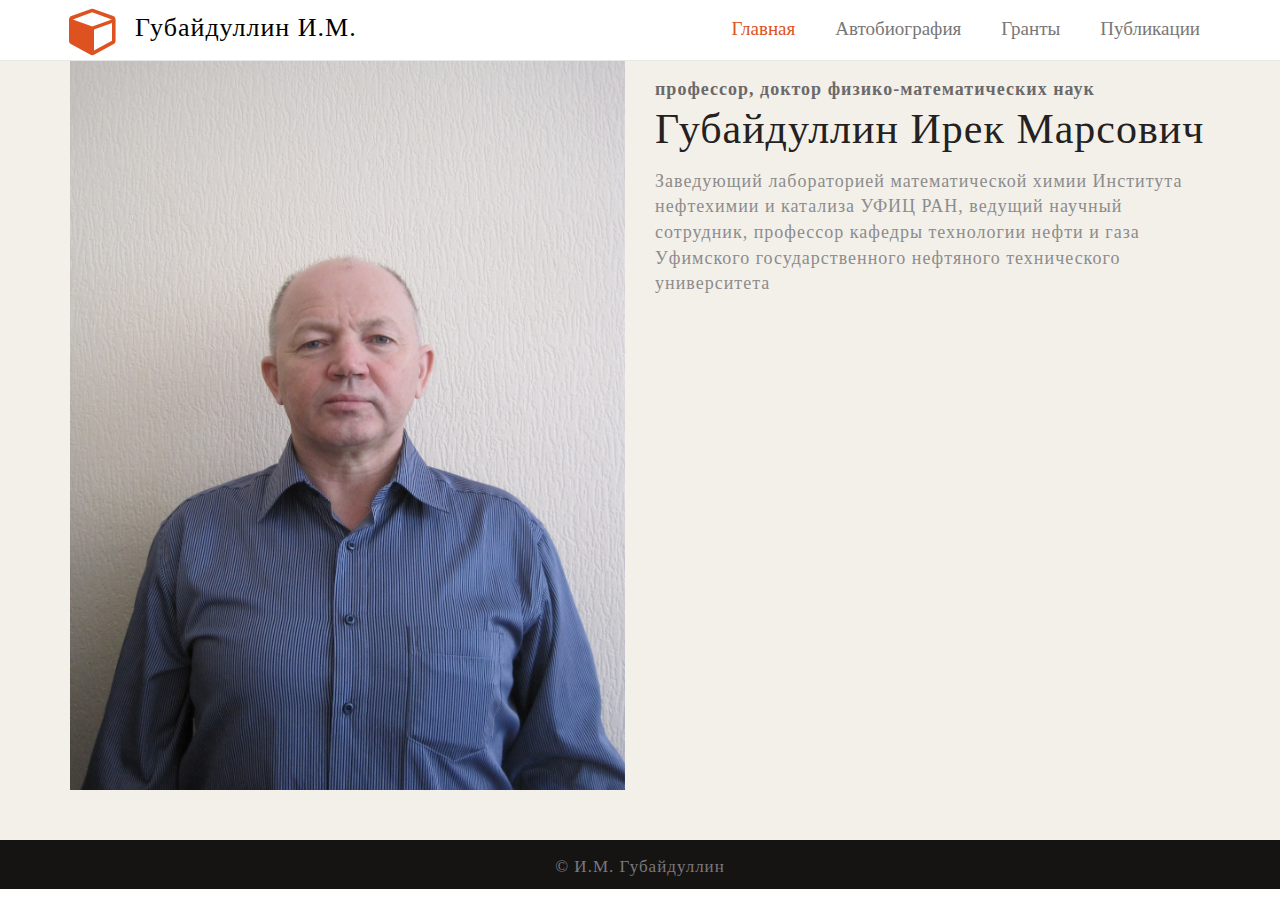
==== index.html @ 3a9fe2dd "first" ====
<!DOCTYPE html>
<html lang="en">
  <head>
    <meta name="robots" content="noindex,nofollow" />
    <meta charset="utf-8">
    <meta http-equiv="X-UA-Compatible" content="IE=edge">
    <meta name="viewport" content="width=device-width, initial-scale=1">
    <title>Губайдуллин И.М.</title>
    <link href="css/bootstrap.min.css" rel="stylesheet">
    <link href="css/style.css" rel="stylesheet">
	 <link rel="stylesheet" type="text/css" href="css/font-awesome.min.css" />
     <script src="js/jquery-2.1.1.min.js"></script>
	 <script src="js/bootstrap.min.js"></script>

    
  </head>
  
<body>
 <section id="header">
	<nav class="navbar navbar-default navbar-fixed-top nav_home">
		<div class="container">
			<!-- Brand and toggle get grouped for better mobile display -->

	
			   <div class="navbar-header page-scroll">
				<button type="button" class="navbar-toggle" data-toggle="collapse" data-target="#bs-example-navbar-collapse-1">
					<span class="sr-only">Toggle navigation</span>
					<span class="icon-bar"></span>
					<span class="icon-bar"></span>
					<span class="icon-bar"></span>				</button>
				<a class="navbar-brand" href="index.html"><i class="fa fa-cube"></i>Губайдуллин И.М.</a>
			</div>


			   <div class="collapse navbar-collapse" id="bs-example-navbar-collapse-1">
				<ul class="nav navbar-nav navbar-right">					
					<li><a class="color_1 active_1" href="index.html">Главная</a></li>	
                    <li><a class="color_1" href="index.html">Автобиография</a></li>						
                    <li><a class=" color_1" href="index.html">Гранты</a></li>						
					<li><a class="color_1" href="index.html">Публикации</a></li>
				</ul>				
			</div>
			<!-- Collect the nav links, forms, and other content for toggling -->
			
			<!-- /.navbar-collapse -->
		</div>
		<!-- /.container-fluid -->
	</nav>
	</section>
	
 <section id="about_home">
  <div class="container">
   <div class="row">
    <div class="col-sm-6">
	 <div class="about_home_left card-image">
	    <img src="img/photo_irekmars.jpg" class="img-responsive" width="100%">	  </div>
	</div>
	<div class="col-sm-6">
	  <div class="about_home_right">
	     <h4>профессор, доктор физико-математических наук</h4>
		 <h1>Губайдуллин Ирек Марсович</h1>
		 <p>Заведующий  лабораторией математической химии Института нефтехимии и катализа УФИЦ РАН, 
		 ведущий научный сотрудник, профессор кафедры технологии нефти и газа 
		 Уфимского государственного нефтяного технического университета</p>
	  </div>
	</div>
   </div>
  </div>
 </section>
 
<section id="footer_bottom">
 <div class="container">
    <div class="col-sm-12">
	 <div class="footer_bottom">
	   <p> © И.М. Губайдуллин</p>
	 </div>
	</div>
  </div>
 
</section>
	 
</body>
       
</html>
---- css/style.css ----
/*
Template Name:Scientific Zone
File: Layout CSS
Author: Templates On Web
Author URI: http://templateonweb.com/
Licence: <a href="http://www.templateonweb.com/terms.php?v=content&contentid=152">Website Template Licence</a>
*/
body{
     font-family:"Times New Roman", Times, serif;
  }

a:hover{
text-decoration:none;
}

ul{
padding:0;
margin:0;
list-style:none;
}
p{
padding:0;
margin:0;
}
h1{
padding:0;
margin:0;
}
h2{
padding:0;
margin:0;
}
h3{
padding:0;
margin:0;
}
h4{
padding:0;
margin:0;
}
h5{
padding:0;
margin:0;
}
h6{
padding:0;
margin:0;
}
.border_none_1{
border:none!important;
}
.background_1{
background:#f7f6f2;
}
.background_none_1{
background:none!important;
}
.border_bottom_1{
border-bottom:1px solid #f3f4f7;
}
.border_top_1{
border-top:1px solid #f3f4f7;
}
.border_right_1{
border-right:1px solid #e1e1e1;
}
.border_left_1{
border-left:1px solid #cccccc;
}
.space_left{
padding-left:0; 
} 
.space_right{
padding-right:0; 
} 
.space_all{
padding:0; 
} 
.marg_1{
     margin-bottom:0!important;
	 }
.marg_top{
     margin-top:0!important;
	 }
.marg_right{
     margin-right:0!important;
	 }
.active_1{
   color:#de5221!important;
  }
/*********************header****************/
#header .navbar-default {
 background: none;
 padding-top: 4px;
 padding-bottom: 6px;
 background: #fff;
}
#header .navbar-default ul li ul {
    min-width: 140%;
    left: 0!important;
    padding: 15px 30px 15px 5px;
    background: #e5754d;
    margin-top: 7px;
    text-align: center;
  }
#header .navbar-default ul li ul li a{
  font-size:17px;
  padding-bottom:5px;
  color:#f4f4f4;
  }
#header .navbar-default ul li ul li a:hover{
  background:none;
  color:#000;
  }

#header .navbar-default .navbar-nav>.open>a, .navbar-default .navbar-nav>.open>a:hover, .navbar-default .navbar-nav>.open>a:focus {
    background:none;
}
#header .navbar-default .color_1{
  font-size:19px;
  margin-right:10px;
  }
#header .navbar-default .color_1:hover{
 color:#de5221!important;
  }
#header .navbar-default .navbar-brand {
font-size:26px;
letter-spacing:1px;
color:#000;
line-height:0;
  }
#header .navbar-default .navbar-brand:hover {
color:#000;
  }

#header .navbar-default .navbar-brand i{
font-size:50px;
vertical-align:middle;
margin-right:15px;
line-height:0;
line-height:0.5em;
color:#de5221;
  }
#header .navbar-brand {
 padding: 14px;
}
/*********************header_end****************/

/*********************center****************/
#center{
 background-image: url(../img/1.jpg);
 background-repeat: no-repeat;
 background-size: cover;
 padding-top:150px;
 padding-bottom:120px;
  }
#center{
  margin-top:19px;
   }
.center_left{
  padding-top:140px;
  background-color: #00000073;
  padding: 20px 20px 65px 40px;
  }
.center_left .hr_1{
  border-color:#fff;
  border-width:2px;
  width:50%;
  float:left;
  }
.center_left_inner {
margin-top:60px;
  }

.center_left_inner p{
 clear:left;
 width:70%;
 color:#fff;
 font-size:22px;
  }
.center_left_inner_1{
margin-top:10px;  
  }
.center_left_inner_1 .hr_2{
  border-color:#fff;
  border-width:2px;
  width:9%;
  float:left;
  }
.center_left_inner_1 h1{
clear:left;
color:#FFFFFF;
font-size:55px;
  }
.center_left_inner_1 p{
margin-top:60px;
  }
.center_left_inner_1 p a{
background:#de5221;
padding:20px 45px 23px 45px;
color:#fff;
font-size:18px;
letter-spacing:1px;
border-radius:30px;
  }
.center_left_inner_1 p a:hover{
background:#b2421a;
  }
/*********************center_end****************/
/*********************research****************/
#research{
  padding-top: 50px;
  padding-bottom: 50px;
  }
.research_1_inner{ 
 box-shadow: 0 0 3px 0px #de5221;
 padding: 30px;
 }
.research h4{
  color:#000;
  letter-spacing:1px;
  font-weight:bold;
  font-size:18px;
  }
.research h1{
  margin-top:5px;
  letter-spacing:1px;
  font-size:42px;
  color: #242120;
  }
.research_1{
  margin-top:50px;
  }
.research_1_inner h2{
 font-size:70px; 
  }
.research_1_inner h2 i{
    color: #de5221;
  }
.research_1_inner h3{
    margin-top:25px;
	letter-spacing:1px;
	font-size:26px;
  }
.research_1_inner h3 a{
    color: #242120; 
  }
.research_1_inner h3 a:hover{
     color: #de5221;
  }
.research_1_inner p{
margin-top:20px;
color: #8c8c8c;
font-size: 18px;
letter-spacing:1px;
margin-bottom:35px;
  }
.research_1_inner h4 hr{
width:22%;
border-color:#de5221;
border-width:2px;
  }
/*********************research_end****************/

/*********************about_home****************/
#about_home{
 background: #f3f0ea;
 padding-top:50px;
 padding-bottom:50px;
   }
.about_home_left{
  padding-top:0px;
  }
.card-image{
    overflow: hidden;
    -webkit-transform-style: preserve-3d;
    -moz-transform-style: preserve-3d;
    -ms-transform-style: preserve-3d;
    -o-transform-style: preserve-3d;
    transform-style: preserve-3d;
}

.card-image img{
    -webkit-transition: all 0.4s ease;
    -moz-transition: all 0.4s ease;
    -ms-transition: all 0.4s ease;
    -o-transition: all 0.4s ease;
    transition: all 0.4s ease;
}

 .card-image:hover img{
    -webkit-transform: scale(1.2) rotate(-7deg);
    -moz-transform: scale(1.2) rotate(-7deg);
    -ms-transform: scale(1.2) rotate(-7deg);
    -o-transform: scale(1.2) rotate(-7deg);
    transform: scale(1.2) rotate(-7deg);
}
.about_home_right{
  padding-top:30px;
  }
.about_home_right h4{
    color: #6b6969;
	letter-spacing:1px;
	font-weight:bold;
	font-size:18px;
  }
.about_home_right h1{
  letter-spacing:1px;
  font-size:42px;
  color: #242120;
  line-height:1.4em;
  }
 .about_home_right h3{
     color: #242120;
    font-size: 26px;
	margin-top:0px;
  }
 .about_home_right p{
	margin-top:10px;
	color: #8c8c8c;
	font-size:18px;
	letter-spacing:1px;
  }
/*********************about_home_end****************/

/*********************work****************/
#work{
  padding-top: 50px;
  padding-bottom: 70px;
  }
.work_left blockquote{
border-color:#de5221!important;
border-width:2px;
  }
.work_left blockquote h4{
    color: #868484;
	letter-spacing:1px;
	font-weight:bold;
	font-size:18px;
	padding:8px;
  }
.work_left img{ 
 width:100%;
 }
.work_right h1{
  letter-spacing:1px;
  font-size:42px;
  color: #242120;
  line-height:1.4em;
  }
.work_right h3{
color: #8c8c8c;
margin-top:15px;
line-height:1.4em;
font-size:26px;
  }
.work_right_1{
  margin-top:40px;
  }
.work_right_1_inner h2{
   font-size: 32px;
   letter-spacing:1px;
   }
.work_right_1_inner h2 a{
   color: #242120;
   }
.work_right_1_inner h2 a:hover{
   color: #de5221;
   }
.work_right_1_inner p{
 margin-top:8px;
 color: #8c8c8c;
 font-size:18px;
 letter-spacing:1px;
   }
 
.work_right_1_inner h5{
margin-top:40px;
  }
.work_right_1_inner h5 a{
background:#fff;
padding:15px 50px 18px 50px;
color: #242120;
border:2px solid #de5221;
font-size:18px;
letter-spacing:1px;
border-radius:30px;
  }
.work_right_1_inner h5 a:hover{
background:#de5221;
color:#fff;
  }
/*********************work_end****************/
/********************* business ****************/
#business{  
 padding-top:50px;
 padding-bottom:50px;
 background-color: #f7f7f7;
 }
.business_1{
 text-align:center;
}
.business_1 h6 {
 padding-bottom: 20px;
}
.business_1 h6 a {
 font-size: 15px;
 color: #000;
 letter-spacing: 2px;
 font-weight: 600;
}
.business_1 h2 {
 font-size: 40px;
 font-weight: 500;
 padding-bottom:30px;
 color: #000;
}
.port effect-1{ 
height:100%;  
  }
/*----*/
#business .text-desc{
	position: absolute; 
	left: 0; top: 0;
	 background-color: #000;
	 height: 100%; 
	 opacity: 0;
	 width: 100%;
	 padding: 20px;
 }
/* effect-7 css */
#business .port{
	float: left;
	 width: 100%; 
	 position: relative; 
	 overflow: hidden;
	 text-align: center;
	 overflow: hidden;
 }
#business .port .text-desc{
	opacity: 0;
	 transition: 0.5s;
	 color: #fff;
 }
#business .port .text-desc h6{
font-size:1.7em;
margin-bottom:0.5em;
color:#fff;
}
#business .port .text-desc p{
	font-size:1em;
	line-height:1.3em;
	letter-spacing: 1px;
	color:#fff;
 }
#business .port.effect-1 img{
	transition: 0.5s; 
	position: relative;
	 left: 0;
 }
#business .port.effect-1:hover img{
	left: 50%;
}
#business .port.effect-1 .text-desc{
	transform: perspective(600px) rotateY(90deg); 
	transform-origin: left center 0;
	 width: 50%;
	 position: absolute;
	 left: 0; top: 0; 
	 padding: 4em 0.7em;
 }
#business .port.effect-1:hover .text-desc{
	opacity: 1; 
	transform: perspective(600px) rotateY(0deg);
	 z-index: 99;
}
/********************* business_end ****************/

 /*********************trending****************/
 #trending{
   padding-top:50px;
   padding-bottom:50px;
   }
.trending_left h4{
    color:#000;
	letter-spacing:1px;
	font-weight:bold;
	font-size:18px;
  }
.trending_left h1{
    letter-spacing: 1px;
    font-size: 42px;
    color: #242120;
    line-height: 1.1em;
	margin-top:18px;
  }
.trending_left p{
   margin-top: 35px;
    color: #8c8c8c;
    font-size: 17px;
    margin-bottom: 55px;
    letter-spacing: 1px;
  }
  
.trending_left h5{
margin-top:40px;
  }
.trending_left h5 a{
background:#fff;
padding:15px 45px 18px 45px;
color: #242120;
border:2px solid #de5221;
font-size:18px;
letter-spacing:1px;
border-radius:30px;
  }
.trending_left h5 a:hover{
background:#de5221;
color:#fff;
  }
  
.ih-item {
  position: relative;
  -webkit-transition: all 0.35s ease-in-out;
  -moz-transition: all 0.35s ease-in-out;
  transition: all 0.35s ease-in-out;
}
.ih-item,
.ih-item * {
  -webkit-box-sizing: border-box;
  -moz-box-sizing: border-box;
  box-sizing: border-box;
}
.ih-item a {
  color: #333;
}
.ih-item a:hover {
  text-decoration: none;
}
.ih-item img {
  width: 100%;
  height: 100%;
}

 #trending .ih-item.square {
  position: relative;
  width:100%;
  height: 380px;
  box-shadow: 1px 1px 3px rgba(0, 0, 0, 0.3);
}
.ih-item.square .info {
  position: absolute;
  top: 0;
  bottom: 0;
  left: 0;
  right: 0;
  text-align: center;
  -webkit-backface-visibility: hidden;
  backface-visibility: hidden;
}

.ih-item.square.effect8 {
  overflow: hidden;
}
.ih-item.square.effect8.colored .info {
  background: #1a4a72;
}
.ih-item.square.effect8.colored .info h3 {
  background: rgba(12, 34, 52, 0.6);
}
.ih-item.square.effect8 .img {
  opacity: 1;
  -webkit-transition: all 0.35s ease-in-out;
  -moz-transition: all 0.35s ease-in-out;
  transition: all 0.35s ease-in-out;
}
.ih-item.square.effect8 .info {
  background: #333333;
  visibility: hidden;
  opacity: 0;
  -webkit-transition: all 0.35s ease-in-out;
  -moz-transition: all 0.35s ease-in-out;
  transition: all 0.35s ease-in-out;
}
.ih-item.square.effect8 .info h3 {
  text-transform: uppercase;
  color: #fff;
  text-align: center;
  font-size: 17px;
  padding: 10px;
  background: #111111;
  margin: 30px 0 0 0;
  -webkit-transition: all 0.35s 0.1s ease-in-out;
  -moz-transition: all 0.35s 0.1s ease-in-out;
  transition: all 0.35s 0.1s ease-in-out;
}
.ih-item.square.effect8 .info p {
  font-style: italic;
  font-size: 17px;
  letter-spacing:1px;
  position: relative;
  color: #bbb;
  padding: 20px 20px 20px;
  text-align: center;
  -webkit-transition: all 0.35s 0.15s linear;
  -moz-transition: all 0.35s 0.15s linear;
  transition: all 0.35s 0.15s linear;
}
.ih-item.square.effect8 a:hover .img {
  opacity: 0;
}
.ih-item.square.effect8 a:hover .info {
  visibility: visible;
  opacity: 1;
}

.ih-item.square.effect8.scale_up .img {
  -webkit-transform: scale(1);
  -moz-transform: scale(1);
  -ms-transform: scale(1);
  -o-transform: scale(1);
  transform: scale(1);
}
.ih-item.square.effect8.scale_up .info {
  -webkit-transform: scale(0);
  -moz-transform: scale(0);
  -ms-transform: scale(0);
  -o-transform: scale(0);
  transform: scale(0);
}
.ih-item.square.effect8.scale_up .info h3,
.ih-item.square.effect8.scale_up .info p {
  -webkit-transform: scale(0);
  -moz-transform: scale(0);
  -ms-transform: scale(0);
  -o-transform: scale(0);
  transform: scale(0);
}
.ih-item.square.effect8.scale_up a:hover .img {
  -webkit-transform: scale(5);
  -moz-transform: scale(5);
  -ms-transform: scale(5);
  -o-transform: scale(5);
  transform: scale(5);
}
.ih-item.square.effect8.scale_up a:hover .info {
  -webkit-transform: scale(1);
  -moz-transform: scale(1);
  -ms-transform: scale(1);
  -o-transform: scale(1);
  transform: scale(1);
}
.ih-item.square.effect8.scale_up a:hover .info h3,
.ih-item.square.effect8.scale_up a:hover .info p {
  -webkit-transform: scale(1);
  -moz-transform: scale(1);
  -ms-transform: scale(1);
  -o-transform: scale(1);
  transform: scale(1);
}

.ih-item.square.effect8.scale_down .img {
  -webkit-transform: scale(1);
  -moz-transform: scale(1);
  -ms-transform: scale(1);
  -o-transform: scale(1);
  transform: scale(1);
}
.ih-item.square.effect8.scale_down .info {
  -webkit-transform: scale(5);
  -moz-transform: scale(5);
  -ms-transform: scale(5);
  -o-transform: scale(5);
  transform: scale(5);
}
.ih-item.square.effect8.scale_down .info h3,
.ih-item.square.effect8.scale_down .info p {
  -webkit-transform: scale(5);
  -moz-transform: scale(5);
  -ms-transform: scale(5);
  -o-transform: scale(5);
  transform: scale(5);
}
.ih-item.square.effect8.scale_down a:hover .img {
  -webkit-transform: scale(0.5);
  -moz-transform: scale(0.5);
  -ms-transform: scale(0.5);
  -o-transform: scale(0.5);
  transform: scale(0.5);
}
.ih-item.square.effect8.scale_down a:hover .info {
  -webkit-transform: scale(1);
  -moz-transform: scale(1);
  -ms-transform: scale(1);
  -o-transform: scale(1);
  transform: scale(1);
}
.ih-item.square.effect8.scale_down a:hover .info h3,
.ih-item.square.effect8.scale_down a:hover .info p {
  -webkit-transform: scale(1);
  -moz-transform: scale(1);
  -ms-transform: scale(1);
  -o-transform: scale(1);
  transform: scale(1);
}
 /*********************trending_end****************/
/*********************detail_home****************/
 #detail_home{
        background: #0860f9;
		padding-top:30px;
		padding-bottom:20px;
	}
.detail_home_1 h1{
  font-size:60px;
  color:#fff;
  }
.detail_home_1 h2{
  font-size:60px;
  color:#fff;
  margin-top:15px;
  }
.detail_home_1 hr{
    border-color: #47defb;
    border-width: 2px;
    width: 15%;
  }
.detail_home_1 h3{
  font-size:26px;
  color:#fff;
  margin-top:15px;
  letter-spacing:1px;
  padding-bottom: 15px;
  }
 #detail_home ul.social-network {
	list-style: none;
	display: inline;
	margin-left:0 !important;
	padding: 0;
}
#detail_home ul.social-network li {
	display: inline;
	margin: 0 1px;
}


/* footer social icons */
#detail_home .social-network a.icoRss:hover {
	background-color: #F56505;
}
#detail_home .social-network a.icoFacebook:hover {
	background-color:#3B5998;
}
#detail_home .social-network a.icoTwitter:hover {
	background-color:#33ccff;
}
#detail_home .social-network a.icoGoogle:hover {
	background-color:#BD3518;
}
#detail_home .social-network a.icoVimeo:hover {
	background-color:#0590B8;
}
#detail_home .social-network a.icoLinkedin:hover {
	background-color:#007bb7;
}
#detail_home .social-network a.icoRss:hover i, .social-network a.icoFacebook:hover i, .social-network a.icoTwitter:hover i,
#detail_home .social-network a.icoGoogle:hover i, .social-network a.icoVimeo:hover i, .social-network a.icoLinkedin:hover i {
	color:#fff;
}
#detail_home a.socialIcon:hover, .socialHoverClass {
	color:#44BCDD;
}

#detail_home .social-circle li a {
	display:inline-block;
	position:relative;
	margin:0 auto 0 auto;
	-moz-border-radius:50%;
	-webkit-border-radius:50%;
	border-radius:50%;
	text-align:center;
    width: 46px;
    height: 47px;
	font-size:20px;
    background-color: #af0202;
}
#detail_home .social-circle li i {
	margin:0;
	line-height:46px;
	text-align: center;
}
#detail_home .social-circle li a:hover i, .triggeredHover {
	-moz-transform: rotate(360deg);
	-webkit-transform: rotate(360deg);
	-ms--transform: rotate(360deg);
	transform: rotate(360deg);
	-webkit-transition: all 0.2s;
	-moz-transition: all 0.2s;
	-o-transition: all 0.2s;
	-ms-transition: all 0.2s;
	transition: all 0.2s;
}
#detail_home .social-circle i {
	color: #fff;
	-webkit-transition: all 0.8s;
	-moz-transition: all 0.8s;
	-o-transition: all 0.8s;
	-ms-transition: all 0.8s;
	transition: all 0.8s;
}

#detail_home .big-btn{
padding: 10px 0px 11px 0px;
width: 215px;
margin-top:5px;
}

#detail_home .big-btn i{
font-size: 65px;
margin-right: 0px !important;
}
#detail_home .big-btn strong{
font-size: 25px;
text-shadow: 1px 2px 0px #34659B;
color: #fff;
line-height: 24px;
}
#detail_home .big-btn .btn-text{
margin-top:6px;
}
/*********************detail_home_end****************/

/*********************blog_home****************/
#blog_home{
  padding-top:50px;
  padding-bottom:50px;
  }
#blog_home .ih-item.square {
  position: relative;
  width:100%;
  height:100%;
  box-shadow: 1px 1px 3px rgba(0, 0, 0, 0.3);
}
.blog_home{
margin-top:50px; 
 }
.ih-item.square.effect15 {
  overflow: hidden;
  -webkit-perspective: 900px;
  -moz-perspective: 900px;
  perspective: 900px;
}
.ih-item.square.effect15.colored .info {
  background: #1a4a72;
}
.ih-item.square.effect15 .img {
  opacity: 1;
  -webkit-transition: all 0.4s ease-in-out;
  -moz-transition: all 0.4s ease-in-out;
  transition: all 0.4s ease-in-out;
}
.ih-item.square.effect15 .info {
  background: #333333;
  opacity: 0;
  -webkit-transition: all 0.35s ease-in-out 0.3s;
  -moz-transition: all 0.35s ease-in-out 0.3s;
  transition: all 0.35s ease-in-out 0.3s;
}
.ih-item.square.effect15 .info h3 {
  text-transform: uppercase;
  color: #fff;
  text-align: center;
  font-size: 17px;
  padding: 10px;
  background: #111111;
  margin: 30px 0 0 0;
}
.ih-item.square.effect15 .info p {
  font-style: italic;
  font-size: 17px;
  position: relative;
  letter-spacing:1px;
  color: #bbb;
  padding: 20px 20px 20px;
  text-align: center;
}
.ih-item.square.effect15 a:hover .img {
  opacity: 0;
  visibility: hidden;
}
.ih-item.square.effect15 a:hover .info {
  visibility: visible;
  opacity: 1;
}

.ih-item.square.effect15.left_to_right .img {
  -webkit-transform: rotateY(0);
  -moz-transform: rotateY(0);
  -ms-transform: rotateY(0);
  -o-transform: rotateY(0);
  transform: rotateY(0);
  -webkit-transform-origin: 100% 50%;
  -moz-transform-origin: 100% 50%;
  -ms-transform-origin: 100% 50%;
  -o-transform-origin: 100% 50%;
  transform-origin: 100% 50%;
}
.ih-item.square.effect15.left_to_right .info {
  -webkit-transform: rotateY(90deg);
  -moz-transform: rotateY(90deg);
  -ms-transform: rotateY(90deg);
  -o-transform: rotateY(90deg);
  transform: rotateY(90deg);
  -webkit-transform-origin: 0% 50%;
  -moz-transform-origin: 0% 50%;
  -ms-transform-origin: 0% 50%;
  -o-transform-origin: 0% 50%;
  transform-origin: 0% 50%;
}
.ih-item.square.effect15.left_to_right a:hover .img {
  -webkit-transform: rotateY(-90deg);
  -moz-transform: rotateY(-90deg);
  -ms-transform: rotateY(-90deg);
  -o-transform: rotateY(-90deg);
  transform: rotateY(-90deg);
}
.ih-item.square.effect15.left_to_right a:hover .info {
  -webkit-transform: rotateY(0);
  -moz-transform: rotateY(0);
  -ms-transform: rotateY(0);
  -o-transform: rotateY(0);
  transform: rotateY(0);
}

.ih-item.square.effect15.right_to_left .img {
  -webkit-transform: rotateY(0);
  -moz-transform: rotateY(0);
  -ms-transform: rotateY(0);
  -o-transform: rotateY(0);
  transform: rotateY(0);
  -webkit-transform-origin: 0% 50%;
  -moz-transform-origin: 0% 50%;
  -ms-transform-origin: 0% 50%;
  -o-transform-origin: 0% 50%;
  transform-origin: 0% 50%;
}
.ih-item.square.effect15.right_to_left .info {
  -webkit-transform: rotateY(-90deg);
  -moz-transform: rotateY(-90deg);
  -ms-transform: rotateY(-90deg);
  -o-transform: rotateY(-90deg);
  transform: rotateY(-90deg);
  -webkit-transform-origin: 100% 50%;
  -moz-transform-origin: 100% 50%;
  -ms-transform-origin: 100% 50%;
  -o-transform-origin: 100% 50%;
  transform-origin: 100% 50%;
}
.ih-item.square.effect15.right_to_left a:hover .img {
  -webkit-transform: rotateY(90deg);
  -moz-transform: rotateY(90deg);
  -ms-transform: rotateY(90deg);
  -o-transform: rotateY(90deg);
  transform: rotateY(90deg);
}
.ih-item.square.effect15.right_to_left a:hover .info {
  -webkit-transform: rotateY(0);
  -moz-transform: rotateY(0);
  -ms-transform: rotateY(0);
  -o-transform: rotateY(0);
  transform: rotateY(0);
}

.ih-item.square.effect15.top_to_bottom .img {
  -webkit-transform: rotateX(0);
  -moz-transform: rotateX(0);
  -ms-transform: rotateX(0);
  -o-transform: rotateX(0);
  transform: rotateX(0);
  -webkit-transform-origin: 50% 100%;
  -moz-transform-origin: 50% 100%;
  -ms-transform-origin: 50% 100%;
  -o-transform-origin: 50% 100%;
  transform-origin: 50% 100%;
}
.ih-item.square.effect15.top_to_bottom .info {
  -webkit-transform: rotateX(-90deg);
  -moz-transform: rotateX(-90deg);
  -ms-transform: rotateX(-90deg);
  -o-transform: rotateX(-90deg);
  transform: rotateX(-90deg);
  -webkit-transform-origin: 50% 0;
  -moz-transform-origin: 50% 0;
  -ms-transform-origin: 50% 0;
  -o-transform-origin: 50% 0;
  transform-origin: 50% 0;
}
.ih-item.square.effect15.top_to_bottom a:hover .img {
  -webkit-transform: rotateX(90deg);
  -moz-transform: rotateX(90deg);
  -ms-transform: rotateX(90deg);
  -o-transform: rotateX(90deg);
  transform: rotateX(90deg);
}
.ih-item.square.effect15.top_to_bottom a:hover .info {
  -webkit-transform: rotateX(0);
  -moz-transform: rotateX(0);
  -ms-transform: rotateX(0);
  -o-transform: rotateX(0);
  transform: rotateX(0);
}

.ih-item.square.effect15.bottom_to_top .img {
  -webkit-transform: rotateX(0);
  -moz-transform: rotateX(0);
  -ms-transform: rotateX(0);
  -o-transform: rotateX(0);
  transform: rotateX(0);
  -webkit-transform-origin: 50% 0;
  -moz-transform-origin: 50% 0;
  -ms-transform-origin: 50% 0;
  -o-transform-origin: 50% 0;
  transform-origin: 50% 0;
}
.ih-item.square.effect15.bottom_to_top .info {
  -webkit-transform: rotateX(90deg);
  -moz-transform: rotateX(90deg);
  -ms-transform: rotateX(90deg);
  -o-transform: rotateX(90deg);
  transform: rotateX(90deg);
  -webkit-transform-origin: 50% 100%;
  -moz-transform-origin: 50% 100%;
  -ms-transform-origin: 50% 100%;
  -o-transform-origin: 50% 100%;
  transform-origin: 50% 100%;
}
.ih-item.square.effect15.bottom_to_top a:hover .img {
  -webkit-transform: rotateX(-90deg);
  -moz-transform: rotateX(-90deg);
  -ms-transform: rotateX(-90deg);
  -o-transform: rotateX(-90deg);
  transform: rotateX(-90deg);
}
.ih-item.square.effect15.bottom_to_top a:hover .info {
  -webkit-transform: rotateX(0);
  -moz-transform: rotateX(0);
  -ms-transform: rotateX(0);
  -o-transform: rotateX(0);
  transform: rotateX(0);
}
.blog_home_2{
  margin-top:20px;
  }
.blog_home_2 h6{
    color: #676666;
    font-size: 13px;
	font-weight:700;
  }
.blog_home_2 h3{
   margin-top:12px;
   letter-spacing:1px;
   font-size:26px; 
  }
.blog_home_2 h3 a{
    color: #242120;
  }
.blog_home_2 h3 a:hover{
    color: #de5221;
  }
.blog_home_2 p{
   margin-top:12px;
   font-size:17px; 
   color: #656363;
   letter-spacing:1px;
  }
.blog_home_2 ul{ 
 padding-top:10px;
 padding-bottom:5px;
 }
.blog_home_2 li{ 
 display:inline;
 margin-right:10px;
 padding-left:10px;
 }
.blog_home_2 li a{ 
 font-size: 19px;
 color: #d4855f;
 }
.blog_home_2 li a:hover{ 
 color: #de5221;
 }
/*********************blog_home_end****************/
/*********************footer****************/
#footer{
 background: #242120;
 padding-top: 30px;
 padding-bottom: 30px;
  }
.footer_left a {
font-size:26px;
letter-spacing:1px;
color:#fff;
line-height:0;
  }
.footer_left a:hover {
color:#fff;
  }

.footer_left a i{
font-size:50px;
vertical-align:middle;
margin-right:15px;
line-height:0;
line-height:0.5em;
color:#de5221;
  }
.footer_left p {
margin-top:25px;
color: #79797c;
font-size:17px;
letter-spacing:1px;
  }
.footer_middle h2{
    color: #fff;
    font-size: 34px;
    letter-spacing: 1px;
    margin-bottom: 10px; 
  }
.footer_middle h5{
     color: #fff;
	 line-height:1.6em;
	 font-size:18px;
  }
.footer_middle h4{
   margin-top:10px;
   margin-bottom:10px;
  }
.footer_middle h4 a{
   color: #de5221;
  }
.footer_middle h5 a{
     color: #fff;
  }
.footer_middle h5 a:hover{
    color:#de5221;
  }
.footer_middle_inner{
 margin-top:8px; 
  }
.footer_middle_inner p{
 color: #79797c;
 font-size:17px;
 margin-bottom:1px;
  }
.footer_middle_inner p a{
 color: #79797c;
  }
.footer_middle_inner p a:hover{
 color: #de5221;
  }
.footer_right h2{
     color: #fff;
    font-size: 34px;
	letter-spacing:1px;
	margin-bottom:15px; 
  }
.top_right{
  margin-bottom:15px;
  }
.top_right p  a i{
background:#fff;
border-radius:100%;
color:#000;
   }
.top_right p  a {
font-size:16px;
margin-right:10px;
   }
.top_right p  .tag_1 i{
padding:18px 22px 18px 22px;
   }
.top_right p  .tag_2 i{
padding:18px;
   }
.top_right p  .tag_3 i{
padding:18px 16px 18px 16px;
   }
.top_right p  .tag_4 i{
padding:18px;
   }
.top_right p  a i:hover{
color: #de5221;
   }
/*********************footer_end****************/
/*********************footer_bottom****************/
#footer_bottom{
  padding-top:15px;
  padding-bottom:10px; 
  background: #161413;
   }
.footer_bottom p{
 font-size:17px ;
 letter-spacing:1px;
 color: #79797c; 
 text-align:center;
  }
.footer_bottom p a{
color: #979592;  
  }
.footer_bottom p a:hover{
color: #de5221;
  }
/*********************footer_bottom_end****************/

/*********************center_about****************/
#center_about{ 
 background-image: url(../img/7.jpg);
 background-repeat: no-repeat;
 background-size: cover;
 padding-top: 197px;
 padding-bottom: 140px;
 }
.center_about_left{
 background-color: #00000082;
 width: 80%;
 padding: 20px 20px 30px 20px;
  }

.center_about_left_inner_1 .hr_2{
 border-color: #ffffff;
 border-width: 2px;
 width: 20%;
 float: left;
  }
.center_about_left_inner_1 h1{
clear:left;
color:#FFFFFF;
font-size:55px;
  }
.center_about_left_inner_1 p{
 margin-top: 5px;
 color: #ffffff;
 font-size: 17px;
 font-weight: bold;
 letter-spacing: 1px;
  }

/*********************center_end****************/
/*********************blog_main****************/
#blog_main{ 
 background-image: url(../img/42.jpg);
 background-repeat: no-repeat;
 background-size: cover;
 padding-top: 197px;
 padding-bottom: 140px;
 }
.blog_main{
 background-color: #00000082;
 width: 80%;
 padding: 20px 20px 30px 20px;
  }

.blog_main_2 .hr_2{
 border-color: #ffffff;
 border-width: 2px;
 width: 20%;
 float: left;
  }
.blog_main_2 h1{
clear:left;
color:#FFFFFF;
font-size:55px;
  }
.blog_main_2 p{
 margin-top: 5px;
 color: #ffffff;
 font-size: 17px;
 font-weight: bold;
 letter-spacing: 1px;
  }

/*********************blog_main_end****************/
/*********************details_main****************/
#details_main{ 
 background-image: url(../img/51.jpg);
 background-repeat: no-repeat;
 background-size: cover;
 padding-top: 197px;
 padding-bottom: 140px;
 }
.details_main{
 background-color: #00000082;
 width: 80%;
 padding: 20px 20px 30px 20px;
  }
.details_main_2 .hr_2{
 border-color: #ffffff;
 border-width: 2px;
 width: 20%;
 float: left;
  }
.details_main_2 h1{
clear:left;
color:#FFFFFF;
font-size:55px;
  }
.details_main_2 p{
 margin-top: 5px;
 color: #ffffff;
 font-size: 17px;
 font-weight: bold;
 letter-spacing: 1px;
  }
/*********************details_main_end****************/
/*********************gallery_main****************/
#gallery_main{ 
 background-image: url(../img/52.jpg);
 background-repeat: no-repeat;
 background-size: cover;
 padding-top: 197px;
 padding-bottom: 140px;
 }
.gallery_main{
 background-color: #00000082;
 width:80%;
 padding: 20px 20px 30px 20px;
  }
.gallery_main_1 .hr_2{
 border-color: #ffffff;
 border-width: 2px;
 width: 20%;
 float: left;
  }
.gallery_main_1 h1{
clear:left;
color:#FFFFFF;
font-size:55px;
  }
.gallery_main_1 p{
 margin-top: 5px;
 color: #ffffff;
 font-size: 17px;
 font-weight: bold;
 letter-spacing: 1px;
  }
/*********************gallery_main_end****************/
/*********************team_main****************/
#team_main{ 
 background-image: url(../img/53.jpg);
 background-repeat: no-repeat;
 background-size: cover;
 padding-top: 197px;
 padding-bottom: 140px;
 }
.team_main{
 background-color: #00000082;
 width:80%;
 padding: 20px 20px 30px 20px;
  }
.team_main_1 .hr_2{
 border-color: #ffffff;
 border-width: 2px;
 width: 20%;
 float: left;
  }
.team_main_1 h1{
clear:left;
color:#FFFFFF;
font-size:55px;
  }
.team_main_1 p{
 margin-top: 5px;
 color: #ffffff;
 font-size: 17px;
 font-weight: bold;
 letter-spacing: 1px;
  }
/*********************team_main_end****************/
/*********************contact_main****************/
#contact_main{ 
 background-image: url(../img/54.jpg);
 background-repeat: no-repeat;
 background-size: cover;
 padding-top: 197px;
 padding-bottom: 140px;
 }
.contact_main{
 background-color: #00000082;
 width:80%;
 padding: 20px 20px 30px 20px;
  }
.contact_main_1 .hr_2{
 border-color: #ffffff;
 border-width: 2px;
 width: 20%;
 float: left;
  }
.contact_main_1 h1{
clear:left;
color:#FFFFFF;
font-size:55px;
  }
.contact_main_1 p{
 margin-top: 5px;
 color: #ffffff;
 font-size: 17px;
 font-weight: bold;
 letter-spacing: 1px;
  }
/*********************contact_main_end****************/
/********************* details ****************/
#details{ 
padding-top:60px;
padding-bottom:60px;
 }
.details_2 ul{ 
padding-top:20px;
 }
.details_2 li{ 
display:inline;
 }
.details_2 li{ 
display:inline;
color:#9F9F9F;
 }
.blog_9 ul {
 padding-top:10px;
}
.well_22 a {
letter-spacing: 2px;
color: #000;
font-size: 23px;
font-weight: bold;
}
.blog_10 li {
 display: inline;
 margin: 10px;
}
.blog_10 li i {
 padding-right: 10px;
}
.well_24 {
 color: #8c8989;
}
.well_25 a {
 color: #000;
}
.well_26 a {
 color: #000;
}
.blog_10 p {
font-size: 17px;
padding-bottom: 10px;
letter-spacing: 1px;
line-height: 23px;
}
.blog_10 ul {
 padding-top: 15px;
 padding-bottom: 20px;
}
.details_2 li a{ 
font-size:12px;
color:#000;
 }
.details_2 li a:hover{ 
color:#15a0a7;
border-bottom:1px solid #15a0a7;
 }
.details_3{ 
    border-bottom: 1px solid #f9cbcb;
    padding-bottom: 4px;
 }
.details_4 h4{ 
padding-top:35px;
letter-spacing:1px;
font-weight:bold;
padding-bottom:20px;
 }
.details_5{ 
padding-left:20px;
 }
.details_5 h4{ 
font-size:13px;
font-weight:bold;
padding-bottom:5px;
 }
.details_5 p i{ 
padding-right:10px;
 }
.details_5 p{ 
color: #B5B5B5;
padding-bottom:5px;
 }
.details_5 h5{ 
color: #666;
padding-top:5px;
padding-bottom:13px;
 }
.details_5 h6 i{ 
padding-right:7px;
 }
.details_5 h6 a{ 
color:#333;
font-weight:bold;
 }
.details_5 h6 a:hover{ 
color:#C96;
 }
.details_6 h5 {
padding-top: 40px;
font-size: 24px;
padding-bottom:10px;
}
label {
font-size: 14px;
padding-top: 10px;
color: #999999;
}
.details_7 textarea {
width:100%;
padding-bottom:150px;
border-radius: 0;
margin-bottom: 20px;
}
.details_8 input {
border: 1px solid #CCCCCC;
width:60%;
padding-top: 20px;
padding-bottom:20px;
margin-bottom:10px;
}
.details_9 p {
padding-top: 10px;
padding-bottom: 10px;
}
.details_9 p a {
 text-decoration: none;
 color: #fff;
 border: 1px solid #de5221;
 padding: 10px 25px 10px 25px;
 border-radius: 4px;
 background-color: #de5221;
 font-size: 18px;
}
.details_9 p a:hover{
color: #000;
border: 1px solid #000;
background-color:#fff;
}
.details_11 h3 a{ 
font-size:17px;
font-weight:bold;
color:#000;
letter-spacing:3px;
 }
.details_11 h3 a:hover{ 
color:#C96;
 }
.details_11 h3{ 
padding-bottom:10px;
 }
.details_11 h4{ 
font-size:16px;
padding-top:10px;
padding-bottom:10px;
 }
.details_11 h4 a{ 
font-size:15px;
color:#999;
 }
.details_11 p{ 
font-size:18px;
color:#000;
padding-bottom:20px;
 }
.details_11 h5{ 
padding-top:20px;
 }
#details .carousel-inner {
padding-bottom: 40px;
}
.details_11 h5 a{ 
font-size:17px;
color:#fff;
font-weight:blod;
border:1px solid #15a0a7;
padding:10px 20px 10px 20px;
background-color: #15a0a7;
 }
.details_11 h5 a:hover{ 
color:#fff;
border: 1px solid #127086;
background-color:#127086;
 }
#details .well {
background:none;
border:none;
-webkit-box-shadow:none;
}
.details_12 p{ 
 font-size:17px;
 color:#000;
 padding-top:15px;
}
.details_13 img{ 
 padding-top:50px;
}
.details_15 img{ 
 margin-top:8px;
}
/********************* details_end ****************/
/********************* team****************/ 
.team_page .team{
margin-top:50px; 
  }

#team{
   padding-top:50px;
   padding-bottom:50px;
   }
.head_1{
 color: #4f3f39;
 font-size:45px;
  letter-spacing:1px;
  font-weight:bold;
  margin-bottom:5px;
  }
.para_1{
  color: #a9a196;
  font-size:20px;
  margin-bottom:20px;
  }
/* Common style */
.grid figure {
	position: relative;
	float: left;
	overflow: hidden;
	min-width:100%;
	max-width: 480px;
	max-height: 360px;
	width: 48%;
	background: #3085a3;
	text-align: center;
	cursor: pointer;
}

.grid figure img {
	position: relative;
	display: block;
	min-height: 100%;
	max-width: 100%;
	opacity: 0.8;
}

.grid figure figcaption {
	padding: 2em;
	color: #fff;
	text-transform: uppercase;
	font-size: 1.25em;
	-webkit-backface-visibility: hidden;
	backface-visibility: hidden;
}

.grid figure figcaption::before,
.grid figure figcaption::after {
	pointer-events: none;
}

.grid figure figcaption,
.grid figure figcaption > a {
	position: absolute;
	top: 0;
	left: 0;
	width: 100%;
	height: 100%;
}

/* Anchor will cover the whole item by default */
/* For some effects it will show as a button */
.grid figure figcaption > a {
	z-index: 1000;
	text-indent: 200%;
	white-space: nowrap;
	font-size: 0;
	opacity: 0;
}

.grid figure h2 {
	word-spacing: -0.15em;
	font-weight: 300;
}

.grid figure h2 span {
	font-weight: 800;
}

.grid figure h2,
.grid figure p {
	margin: 0;
}

.grid figure p {
	letter-spacing: 1px;
	font-size: 68.5%;
}

/*---------------*/
/***** Jazz *****/
/*---------------*/

figure.effect-jazz {
	background: -webkit-linear-gradient(-45deg, #f3cf3f 0%,#f33f58 100%);
	background: linear-gradient(-45deg, #f3cf3f 0%,#f33f58 100%);
}

figure.effect-jazz img {
	opacity: 0.9;
}

figure.effect-jazz figcaption::after,
figure.effect-jazz img,
figure.effect-jazz p {
	-webkit-transition: opacity 0.35s, -webkit-transform 0.35s;
	transition: opacity 0.35s, transform 0.35s;
}

figure.effect-jazz figcaption::after {
	position: absolute;
	top: 0;
	left: 0;
	width: 100%;
	height: 100%;
	border-top: 1px solid #fff;
	border-bottom: 1px solid #fff;
	content: '';
	opacity: 0;
	-webkit-transform: rotate3d(0,0,1,45deg) scale3d(1,0,1);
	transform: rotate3d(0,0,1,45deg) scale3d(1,0,1);
	-webkit-transform-origin: 50% 50%;
	transform-origin: 50% 50%;
}

figure.effect-jazz h2,
figure.effect-jazz p {
	opacity: 1;
	-webkit-transform: scale3d(0.8,0.8,1);
	transform: scale3d(0.8,0.8,1);
}

figure.effect-jazz h2 {
	padding-top: 26%;
	-webkit-transition: -webkit-transform 0.35s;
	transition: transform 0.35s;
}

figure.effect-jazz p {
	padding: 0.5em 2em;
	text-transform: none;
	font-size: 0.85em;
	opacity: 0;
}

figure.effect-jazz:hover img {
	opacity: 0.7;
	-webkit-transform: scale3d(1.05,1.05,1);
	transform: scale3d(1.05,1.05,1);
}

figure.effect-jazz:hover figcaption::after {
	opacity: 1;
	-webkit-transform: rotate3d(0,0,1,45deg) scale3d(1,1,1);
	transform: rotate3d(0,0,1,45deg) scale3d(1,1,1);
}

figure.effect-jazz:hover h2,
figure.effect-jazz:hover p {
	opacity: 1;
	-webkit-transform: scale3d(1,1,1);
	transform: scale3d(1,1,1);
}
.team_inner{
  margin-top:20px;
  }
.team_inner h3 a{
  color: #4f3f39;
 font-size:26px;
  }
.team_inner h3 a:hover{
    color: #feb856;
  }
.team_inner h4{
 color: #de5221;
 margin-top:10px;
  font-size:17px;
  }
.team_inner .para_2{
  margin-top:12px;
  font-size:18px;
  color: #979592;
  line-height:1.5em;
  }
.team_inner ul{ 
 padding-top:10px;
 padding-bottom:5px;
 }
.team_inner li{ 
 display:inline;
 margin-right:10px;
 padding-left:10px;
 }
.team_inner li a{ 
 font-size: 19px;
 color: #d4855f;
 }
.team_inner li a:hover{ 
 color: #de5221;
 }
/********************* team_end****************/ 
/*********************started****************/
#started {
  padding-top:50px;
  padding-bottom:50px;
  }
.started_left{
padding-top:28px;
  }
.started_left h5{
margin-top:40px;
font-size:19px;
  }
.started_left h5 a{
    background: #de5221;
	border-radius:30px;
	color:#fff;
	padding:16px 50px 18px 50px;
  }
.started_left h5 a:hover{
background:#b2421a;
  }
/*********************started_end****************/

/*********************blog****************/
#blog{
  padding-top:50px;
  padding-bottom:50px;
  }
.blog_left h4{
 font-size:45px;
  }
.blog_left h4 a{
    color: #242120;
  }
.blog_left h4 a:hover{
    color: #de5221;
  }
.blog_left h5{
margin-top:30px;
 font-size: 14px;
 margin-bottom:20px;
 color: #a6a6a6;
 font-weight:bold;
  }
.blog_left h5 i{
margin-right:12px;
  }
.blog_left p{
color: #6b6b6b;
font-size: 18px;
margin-top:15px;
  }
.blog_left h3{
font-size:17px;
margin-top:35px;
padding-bottom:40px;
  }
.blog_left h3 a{
    color: #242120;
	border:2px solid #de5221;
	border-radius:30px;
	padding:12px 40px 15px 40px;
  }
.blog_left h3 a:hover{
    background:#de5221;
	color:#fff;
  }
.blog_left{
 border-bottom: 1px solid #efbfae;
 padding-bottom: 0px;
 margin-bottom: 10px;
  }
.paginate {
margin-top:50px;
}
.paginate a{
color:#000;
padding: 10px 14px;
font-size:16px;
font-weight:600;
border-radius:5px;
}
.paginate a:hover{
background:#de5221;
color:#fff;
}
.tag_page{
  background:none!important;
  color:#de5221!important;
  }
.tag_page:hover{
  color:#de5221!important;
  }
.blog_right h4{
  font-size:45px;
  margin-bottom:25px;
  }
.blog_right h5{
  font-size:20px;
  line-height:1.5em;
  margin-top:16px;
  }
.blog_right h5 a{
   color: #312e23;
  }
.blog_right h5 a:hover{
  color:#de5221
  }
.blog_right{
  margin-bottom:18px;
  }
  
.view{
 background:#f4f4f4;
 margin-top:20px; 
  }
.view h4{
padding:0;
margin:0;
padding-top:20px;
padding-left:20px;
font-weight:bold;
font-size:17px;
  }
  
.view {
padding-bottom:15px;
margin-bottom:20px;
}
.view .nav li a:hover{
background:#fff;
}
.view .nav{
padding-left:15px;
padding-top:10px;
padding-bottom:10px;
}
.view .nav-tabs{
border:none;
}

.view .nav>li>a {
  padding:0;
  padding:5px;
  font-weight:bold;
  font-size:13px;
}
.tab_1_inner p{
  font-size:22px;
  color:#999999;
  letter-spacing:1px;
  }
.tab_1_inner_1 p a{
 color:#000000;
 font-weight:bold;
letter-spacing:1px;
  }
.tab_1_inner_1_main{
 padding-left:0; 
  }
.clear_text{
 padding-top:10px;
 padding-bottom:10px;
  }
.blog_right_inner_4{
margin-top:40px;
padding:15px 15px 30px 15px;
background:#4a5263;
border-radius:5px;
}
.blog_right_inner_4 h4{
color:#ffffff;
text-align:center;
font-weight:600;
font-size:18px;
letter-spacing:1px; 
}
.blog_right_inner_4 p{
color:#e1e1e1;
text-align:center;
font-size:14px;
letter-spacing:1px;
font-size:15px;
padding-top:15px;
padding-bottom:15px;
}
.blog_right_inner_4 .form-control{
 background: #303744;
 margin-bottom:6px;
 font-size:18px;
 font-weight:300;
 height:55px;
 border-radius:0;
 border: 1px solid #303744; 
}

.blog_right_inner_4 span a{
background-color:#de5221;
display:block;
text-align:center;
padding-top:15px;
padding-bottom:15px;
font-size:20px;
color:#fff;
}
.blog_right_inner_4 span a:hover{
background:#b2421a;
color:#fff

}
.blog_right_inner_4 h5{
font-size:14px;
padding-top:25px;
color:#ffffff;
text-align:center;
}
/*********************blog_end****************/
/********************* layout ****************/
#layout{ 
 padding-top:35px;
 padding-bottom:35px;
 }
.layout_1 h2{ 
 text-align:center;
 font-size:35px;
 padding-bottom:30px;
 }
.layout_2 img{ 
 border-radius: 20px 60px 20px 60px;
 }
.layout_3 h3{ 
 font-size: 30px;
 padding-top: 10px;
 padding-bottom: 10px;
 color: #de5221;
 }
.layout_3 p{ 
 font-size:18px;
 color: #000;
 }
.layout_4 p{ 
 color: #868688;
 font-size: 17px;
 padding-top: 10px;
 line-height: 23px;
 padding-bottom: 10px;
 }
.layout_4 ul{ 
 padding-top:5px;
 padding-bottom:5px;
 }
.layout_4 li{ 
 display:inline;
 margin-right:10px;
 padding-left:10px;
 }
.layout_4 li a{ 
 font-size: 19px;
 color: #d4855f;
 }
.layout_4 li a:hover{ 
 color: #de5221;
 }
.layout_main{ 
 text-align:center;
 }
.layout_2 img{ 
 width:100%;
 }
/********************* layout_end ****************/


/*********************education_tour****************/
#education_tour{
   padding-top:50px;
   padding-bottom:30px;
   }
.port_1{
          position:relative;
		  margin-bottom:20px;
		  }
.port_3 i{
           color:#fff; 
		   font-size:2.3em; 
		   padding-top:35%;
		  }
.port_1:hover .port_3{
          display:block;
		  }
.port_2 img {
       height:280px;
		  }
.port_3 {
          width:100%;
		  height:100%;
		  text-align:center;
		  background:rgba(8,96,249,0.5);
		  position:absolute; 
		  top:0;
		  display:none;
		  opacity:0.8;
		  }
/*********************education_tour_end****************/

/*********************contact****************/
#contact{
 padding-bottom: 40px;
 padding-top: 30px;
 background:#f4f4f4;
	  }
#contact h1{
     font-weight:bold;
	 font-size:45px;
	  font-family: Georgia, "Times New Roman", Times, serif;
	  color: #de5221;
	  }

.contact hr.star-light,
hr.star-primary {
    margin: 10px auto 40px;
    padding: 0;
    max-width: 250px;
    border: 0;
    border-top: solid 2px;
    text-align: center;
}

.contact hr.star-light:after,
hr.star-primary:after {
    content: "\f005";
    display: inline-block;
    position: relative;
    top: -.8em;
    padding: 0 .25em;
    font-family: FontAwesome;
    font-size: 2em;
}

.contact hr.star-light {
    border-color: #fff;
}

.contact hr.star-light:after {
    color: #fff;
    background-color: #18bc9c;
}

.contact hr.star-primary {
    border-color: #eac4b6;
}

.contact hr.star-primary:after {
    color: #2c3e50;
    background-color: #f4f4f4;
}
.contact .btn-lg{
    background:#de5221;
	color:#ffffff;
	border-color:#de5221;
	  }
.contact .btn-lg:hover{
background:#b2421a;
      }
#contact .btn-lg{
    border-radius:6px!important;
	margin-top:10px;
       }
#contact input {
 width: 60%;
}
#contact .form-group {
 margin-bottom: 0px;
}
#contact .help-block {
 margin-top: 0px;
 margin-bottom: 0px;
}
/*********************contact_end****************/
/********************* about ****************/
#about{ 
padding-top:30px;
padding-bottom:30px;
 }
.about_1 h2{ 
font-size:36px;
font-weight:bold;
padding-top:5px;
 }
.about_1 p{ 
font-size:18px;
color: #888;
padding-bottom:20px;
 }
.about_inner_1 h2{ 
font-size:30px;
color: #fff;
font-weight:500;
padding-top:30px;
padding-bottom:20px;
 }
.about_inner_1 p{ 
font-size:18px;
color: #fff;
padding-bottom:20px;
 }
.about_inner{  
position: relative;
}
.about_inner_1{  
 position: absolute;
 background: #de5221;
 border: 1px solid #de5221;
 width: 80%;
 left: 78%;
 top: 10%;
 padding: 2em;
 }
.about_3 ul{ 
padding-top:30px;
padding-bottom:30px;
 }
.about_3 li{ 
display:inline;
margin:2px;
 }
.about_3 li a{ 
 border: 1px solid #de5221;
 padding: 10px 12px 10px 12px;
 font-weight: bold;
 color: #de5221;
 }
.about_3 li a:hover{ 
border: 1px solid #000;
color:#000;
 }
/********************* about_end ****************/





@media screen and (max-width : 768px){
#header .nav{
  background:#f4f4f4;
  text-align: center;
  }
#header .navbar-default .navbar-brand i {
 font-size: 30px;
 margin-right: 5px;
}
#header .navbar {
 margin-bottom: 0px;
}
#header .navbar-default .navbar-brand {
 line-height: 18px;
}
#header .navbar-default ul li ul {
 min-width: 100%;
}
#header .navbar-default .color_1 {
    font-size: 24px;
    margin-right:0px;
}
#center {
 padding-top: 50px;
 padding-bottom: 50px;
}
.space_left{
padding-left:15px; 
} 
.space_right{
padding-right:15px; 
} 
.space_all{
padding-left:15px;
padding-right:15px;
} 
.navbar-collapse{
max-height:none;
box-shadow:none;  
  }
.navbar-default .navbar-collapse, .navbar-default .navbar-form {
    border:none;
}
.navbar-nav li ul li a:hover{
color: #de5221!important;
   }
.navbar-default {
   border:none;
   padding:0;
   padding-top:20px;
   position:static;
}
#center{
 margin-top:0; 
  }
.center_left{
 padding-top:0;
 padding-top:30px; 
  }
#research{
 padding:0;
 padding-top:40px;
 padding-bottom:40px; 
 text-align:center;
  }
.center_left_inner_1 h1 {
 font-size: 50px;
}
.research h4 {
 font-size: 16px;
}
.research h1 {
 font-size: 32px;
}
.research_1_inner {
 margin-bottom: 15px;
}
.research_1 {
 margin-top: 20px;
}
.center_left_inner_1 p {
 margin-top: 30px;
}
.about_home_left{
padding-top:0;
padding-top:40px;  
  }
#about_home{
 padding-bottom: 30px;
 text-align: center;
 padding-top: 0px; 
  }
#work {
 padding:0;
 padding-top:20px;
 padding-bottom:20px;
 text-align: center;
}
.work_left blockquote {
 border:none;
}
.work_right h3 {
 line-height: 1.4em;
 font-size: 20px;
}
.work_right_1 {
 margin-top: 10px;
}
#business .port .text-desc h6 {
 font-size: 1.2em;
}
#business .port.effect-1 .text-desc {
 padding: 1em 0.7em;
}
#business .port .text-desc p {
 font-size: 0.7em;
}
.work_right_1_inner{
 margin-bottom:50px; 
  }
#trending{
 padding:0;
 padding-top:40px;
 padding-bottom:40px;
 text-align:center;
  }
.trending_right{
 margin-top:50px; 
  }
.trending_left h1 {
 font-size: 33px;
}
#trending .ih-item.square.effect8 .info p {
 font-size: 9px;
}
.trending_left p {
 margin-top: 15px;
 margin-bottom: 5px;
}
#trending .ih-item.square{
 height:100%; 
  }
.blog_home {
 margin-top: 20px;
}
#detail_home{
 padding:0;
 padding-top:40px;
 padding-bottom:20px; 
  }
.detail_home_1 {
  margin-bottom:30px;
  }
#blog_home{
 padding:0;
 padding-top:40px;
 padding-bottom:10px; 
  }
.blog_home_2 {
margin-bottom:20px;  
  }
#footer{
 padding:0;
 padding-top:40px;
 padding-bottom:20px; 
 text-align:center;
  }
.footer_left{
 margin-bottom:20px; 
  }
.footer_middle{
 margin-bottom:20px; 
  }
#blog{
 padding:0; 
 padding-top:40px;
 padding-bottom:40px;
 text-align:center;
  }
.blog_left h4 a {
 font-size: 30px;
}
.blog_left h4 {
 line-height: 29px;
}
.paginate {
 margin-top: 20px;
}
.tab_1_inner {
 border:none!important;
  }
.tab_1_inner_1 p{
  padding:10px;
  }
.blog_right{
 margin-top:20px; 
  }
#center_about{
margin-top:0;  
  }
.clear_text {
 padding-top: 0px;
 padding-bottom: 0px;
}
.paginate a{
padding:0;
padding:5px;
}
.center_about_left{
 padding-top:0;
 padding-top:20px; 
  }
.team_inner  {
margin-bottom:20px;   
   }
#team{
padding:0;
padding-top:40px;
padding-bottom:20px;  
  }
#education_tour{
 padding:0;
 padding-top:40px;
 padding-bottom:20px; 
  }
.team_1 img{
  width:100%;
  }
#center_about {
 padding-top: 50px;
 padding-bottom: 50px;
}
.center_about_left {
 width: 100%;
}
.center_about_left_inner_1 h1 {
 font-size: 30px;
}
#about {
 text-align: center;
}
.about_inner img{  
 width:100%;
}
.about_inner_1 {
 position: static;
 width: 100%;
}
.about_inner_1 h2 {
 padding-top: 0px;
 padding-bottom: 10px;
}
.team_page .team {
 margin-top: 20px;
}
#started {
 padding-top: 30px;
 padding-bottom: 30px;
 text-align: center;
}
.started_left {
 padding-top: 0px;
}
.started_left h5 a {
 padding: 10px 20px 14px 20px;
}
.started_left h5 {
 margin-top: 20px;
 margin-bottom: 25px;
}
.started_left_1 img{ 
 width:100%;
 }
#blog_main {
 padding-top: 50px;
 padding-bottom: 50px;
}
.blog_main_2 h1 {
 font-size: 40px;
}
#details_main {
 padding-top: 50px;
 padding-bottom: 50px;
}
.details_main_2 h1 {
 font-size: 30px;
}
#details {
 padding-top: 40px;
 padding-bottom: 40px; 
 text-align: center;
}
.details_1 img{ 
 margin-bottom:10px;
 }
.details_5 {
 padding-left: 0px;
 padding-top: 10px;
}
.details_6 h5 {
 padding-top: 10px;
}
.details_8 input {
 width: 100%;
}
.details_13 img {
 padding-top: 20px;
}
#gallery_main {
 padding-top: 50px;
 padding-bottom: 50px;
}
.gallery_main_1 h1 {
 font-size: 31px;
}
#team_main {
 padding-top: 50px;
 padding-bottom: 50px;
}
.team_main_1 h1 {
 font-size: 32px;
}
#layout {
 padding-top: 30px;
 padding-bottom: 30px;
 text-align: center;
}
.layout_1 h2 {
 padding-bottom: 20px;
}
.layout_4 ul {
 padding-bottom: 10px;
}
#contact_main {
 padding-top: 50px;
 padding-bottom: 50px;
}
#contact input {
 width: 100%;
}
}



@media (min-width:768px) and (max-width:960px) {
.space_left{
padding-left:15px; 
} 
.space_right{
padding-right:15px; 
} 
.space_all{
padding-left:15px;
padding-right:15px;
} 
.navbar-default .navbar-brand i{
  font-size:40px;
  margin-right:0;
  margin-right:5px;
  }
.navbar-default .color_1{
margin-right:0;
font-size:16px;  
  }
.navbar-default ul li ul li a {
    font-size: 16px;
}
.center_left{
padding-top:0;  
  }
.about_home_right h1{
   font-size:34px;
   }
.about_home_right p{
 font-size:14px;
 margin-top:0;
 margin-top:10px; 
  }
.work_left blockquote h4{
  padding:0;
  }
.work_right_1_inner h5 a{
 padding:0;
 padding:10px 20px 10px 20px;  
  }
#trending .ih-item.square{
  height:auto;
  }
#trending .ih-item.square p{
 font-size:14px;
  }
.footer_middle h2{
 font-size:30px; 
  }
.footer_right h2{
 font-size:30px; 
  }
.top_right p  a{
  margin-right:0;
  margin-right:3px;
  font-size:14px;
  }
.top_right p .tag_1 i {
    padding: 10px 14px 10px 14px;
}
.top_right p .tag_2 i {
    padding: 10px;
}
.top_right p .tag_3 i {
    padding: 10px 8px 10px 8px;
}
.top_right p .tag_4 i {
    padding: 10px;
}
#team figure.effect-jazz h2{
  font-size:18px;
  padding:0;
  }
#team figure.effect-jazz p{
  padding:0;
  font-size:12px;
   padding:3px;
  }
.blog_right h4 {
    font-size:30px;
}
.blog_right h5{
 font-size:12px; 
  }
.view .nav>li>a{
font-size:8px;
padding:0; 
  }
.tab_1_inner p{
font-size:14px;  
  }
.tab_1_inner_1 p a{
 font-size:12px; 
  }
.blog_right_inner_4 p{
   font-size:13px; 
  }
.port_3 i {
    padding-top: 55%;
}
#header .navbar-default .color_1 {
 font-size: 16px;
 margin-right: 0px;
}
#header .nav>li>a {
 padding: 10px 10px;
}
#header .navbar-default .navbar-brand i {
 font-size: 30px;
 margin-right:0px;
}
#header .navbar-default .navbar-brand {
 font-size: 22px;
}
#header .navbar-default {
 padding-bottom: 0px;
}
#header .navbar-right {
 padding-top: 3px;
}
#header .navbar-header {
 padding-top: 4px;
}
#center {
 padding-top: 50px;
 padding-bottom: 70px;
}
.about_home_right {
 padding-top: 0px;
}
.work_right h1 {
 font-size: 30px;
}
.work_right h3 {
 margin-top: 0px;
 font-size: 18px;
}
.work_right_1_inner h2 {
 font-size: 25px;
}
.work_right_1 {
 margin-top: 10px;
}
#business .port.effect-1 .text-desc {
 padding: 1em 0.7em;
}
#business .port .text-desc h6 {
 font-size: 1.4em;
}
#business .port .text-desc p {
 font-size: 0.6em;
 line-height: 1.0em;
}
.trending_left h1 {
 font-size: 30px;
}
.trending_left p {
 margin-top: 10px;
 margin-bottom: 10px;
}
#detail_home .social-circle li a {
 width: 26px;
 height: 26px;
 font-size: 12px;
}
#detail_home .social-circle li i {
 line-height: 28px;
}
.footer_left p {
 font-size: 15px;
}
.footer_middle h5 {
 font-size: 15px;
}
.started_left_1 img{ 
 width:100%;
 }
#center_about {
 padding-top: 90px;
 padding-bottom: 40px;
}
.center_about_left_inner_1 h1 {
 font-size: 35px;
}
.about_inner img{ 
  width:100%;
 }
.about_inner_1 h2 {
 padding-top: 0px;
 padding-bottom: 10px;
}
.about_inner_1 h2 {
 font-size: 23px;
}
.about_inner_1 p {
 font-size: 14px;
 padding-bottom: 0px;
}
.about_inner_1 {
 width: 97%;
 top: 6%;
 padding: 1.2em;
}
.team_inner h3 a {
 font-size: 22px;
}
.started_left {
 padding-top: 0px;
}
.research h1 {
 font-size: 30px;
}
#blog_main {
 padding-top: 100px;
 padding-bottom: 50px;
}
.blog_main_2 h1 {
 font-size: 45px;
}
.blog_left h4 {
 font-size:28px;
}
.paginate {
 margin-top: 10px;
}
#details_main {
 padding-top: 100px;
 padding-bottom: 50px;
}
.details_main_2 h1 {
 font-size: 46px;
}
#gallery_main {
 padding-top: 100px;
 padding-bottom: 50px;
}
.gallery_main_1 h1 {
 font-size: 48px;
}
#team_main {
 padding-top: 100px;
 padding-bottom: 50px;
}
.team_main_1 h1 {
 font-size: 48px;
}
#layout {
 padding-top: 30px;
 padding-bottom: 30px;
}
.layout_1 h2 {
 padding-bottom: 20px;
}
.layout_3 h3 {
 font-size: 23px;
}
.layout_3 p {
 font-size: 16px;
}
.layout_4 li a {
 font-size: 14px;
}
.layout_4 li {
 margin-right: 4px;
 padding-left: 4px;
}
#contact_main {
 padding-top: 100px;
 padding-bottom: 50px;
}
#header .navbar-default ul li ul {
  min-width: 108%;
}
}




@media (min-width:960px) and (max-width:1200px) {
.space_left{
padding-left:15px; 
} 
.space_right{
padding-right:15px; 
} 
.space_all{
padding-left:15px;
padding-right:15px;
} 
.navbar-default .navbar-brand i{
  font-size:40px;
  margin-right:0;
  margin-right:5px;
  }
.navbar-default .color_1{
margin-right:0;
font-size:16px;  
  }
.navbar-default ul li ul li a {
    font-size: 16px;
}
.center_left{
padding-top:0;  
  }
.about_home_right h1{
   font-size:34px;
   }
.about_home_right p{
 font-size:14px;
 margin-top:0;
 margin-top:10px; 
  }
.work_left blockquote h4{
  padding:0;
  }
.work_right_1_inner h5 a{
 padding:0;
 padding:10px 20px 10px 20px;  
  }
#trending .ih-item.square{
  height:auto;
  }
#trending .ih-item.square p{
 font-size:14px;
  }
.footer_middle h2{
 font-size:30px; 
  }
.footer_right h2{
 font-size:30px; 
  }
.top_right p  a{
  margin-right:0;
  margin-right:3px;
  font-size:14px;
  }
.top_right p .tag_1 i {
    padding: 10px 14px 10px 14px;
}
.top_right p .tag_2 i {
    padding: 10px;
}
.top_right p .tag_3 i {
    padding: 10px 8px 10px 8px;
}
.top_right p .tag_4 i {
    padding: 10px;
}
#team figure.effect-jazz h2{
  font-size:18px;
  padding:0;
  }
#team figure.effect-jazz p{
  padding:0;
  font-size:12px;
   padding:3px;
  }
.blog_right h4 {
    font-size:30px;
}
.blog_right h5{
 font-size:12px; 
  }
.view .nav>li>a{
font-size:8px;
padding:0; 
  }
.tab_1_inner p{
font-size:14px;  
  }
.tab_1_inner_1 p a{
 font-size:12px; 
  }
.blog_right_inner_4 p{
   font-size:13px; 
  }
.port_3 i {
    padding-top: 55%;
}
#header .navbar-default .color_1 {
 font-size: 16px;
 margin-right: 0px;
}
#header .nav>li>a {
 padding: 10px 10px;
}
#header .navbar-default .navbar-brand i {
 font-size: 30px;
 margin-right:0px;
}
#header .navbar-default .navbar-brand {
 font-size: 22px;
}
#header .navbar-default {
 padding-bottom: 0px;
}
#header .navbar-right {
 padding-top: 3px;
}
#header .navbar-header {
 padding-top: 4px;
}
#center {
 padding-top: 50px;
 padding-bottom: 70px;
}
.about_home_right {
 padding-top: 0px;
}
.work_right h1 {
 font-size: 30px;
}
.work_right h3 {
 margin-top: 0px;
 font-size: 18px;
}
.work_right_1_inner h2 {
 font-size: 25px;
}
.work_right_1 {
 margin-top: 10px;
}
#business .port.effect-1 .text-desc {
 padding: 1em 0.7em;
}
#business .port .text-desc h6 {
 font-size: 1.4em;
}
#business .port .text-desc p {
 font-size: 0.6em;
 line-height: 1.0em;
}
.trending_left h1 {
 font-size: 30px;
}
.trending_left p {
 margin-top: 10px;
 margin-bottom: 10px;
}
#detail_home .social-circle li a {
 width: 26px;
 height: 26px;
 font-size: 12px;
}
#detail_home .social-circle li i {
 line-height: 28px;
}
.footer_left p {
 font-size: 15px;
}
.footer_middle h5 {
 font-size: 15px;
}
.started_left_1 img{ 
 width:100%;
 }
#center_about {
 padding-top: 90px;
 padding-bottom: 40px;
}
.center_about_left_inner_1 h1 {
 font-size: 35px;
}
.about_inner img{ 
  width:100%;
 }
.about_inner_1 h2 {
 padding-top: 0px;
 padding-bottom: 10px;
}
.about_inner_1 h2 {
 font-size: 23px;
}
.about_inner_1 p {
 font-size: 14px;
 padding-bottom: 0px;
}
.about_inner_1 {
 width: 97%;
 top: 6%;
 padding: 1.2em;
}
.team_inner h3 a {
 font-size: 22px;
}
.started_left {
 padding-top: 0px;
}
.research h1 {
 font-size: 30px;
}
#blog_main {
 padding-top: 100px;
 padding-bottom: 50px;
}
.blog_main_2 h1 {
 font-size: 45px;
}
.blog_left h4 {
 font-size:28px;
}
.paginate {
 margin-top: 10px;
}
#details_main {
 padding-top: 100px;
 padding-bottom: 50px;
}
.details_main_2 h1 {
 font-size: 46px;
}
#gallery_main {
 padding-top: 100px;
 padding-bottom: 50px;
}
.gallery_main_1 h1 {
 font-size: 48px;
}
#team_main {
 padding-top: 100px;
 padding-bottom: 50px;
}
.team_main_1 h1 {
 font-size: 48px;
}
#layout {
 padding-top: 30px;
 padding-bottom: 30px;
}
.layout_1 h2 {
 padding-bottom: 20px;
}
.layout_3 h3 {
 font-size: 23px;
}
.layout_3 p {
 font-size: 16px;
}
.layout_4 li a {
 font-size: 14px;
}
.layout_4 li {
 margin-right: 4px;
 padding-left: 4px;
}
#contact_main {
 padding-top: 100px;
 padding-bottom: 50px;
}
#header .navbar-default ul li ul {
  min-width: 108%;
}

 }
 @media (min-width:1200px) and (max-width:1440px) {

 }
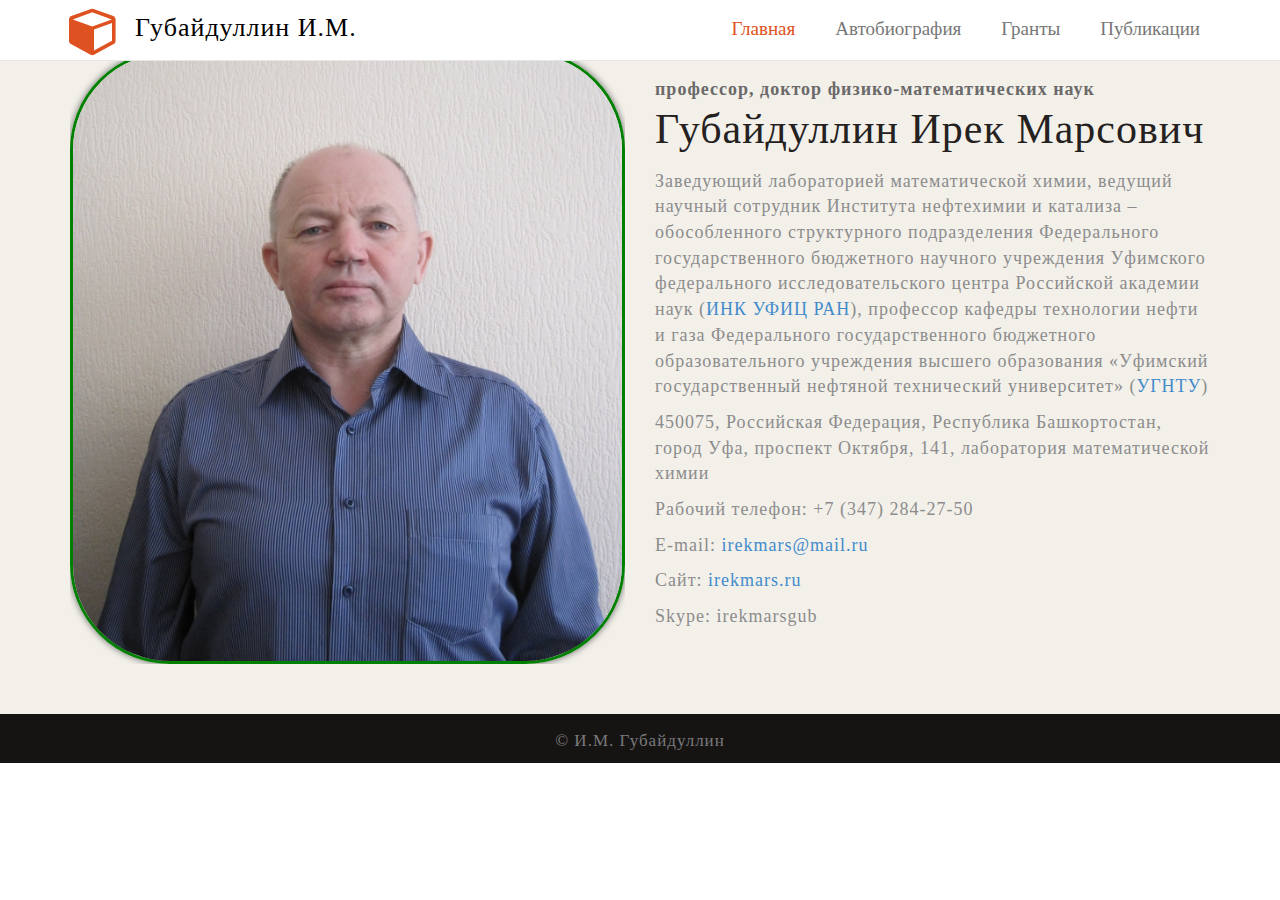
==== commit 772c5b4b: "docs" ====
--- a/index.html
+++ b/index.html
@@ -1,18 +1,25 @@
 <!DOCTYPE html>
-<html lang="en">
+<html lang="ru">
   <head>
     <meta name="robots" content="noindex,nofollow" />
     <meta charset="utf-8">
     <meta http-equiv="X-UA-Compatible" content="IE=edge">
     <meta name="viewport" content="width=device-width, initial-scale=1">
     <title>Губайдуллин И.М.</title>
+	<link type="image/png" sizes="16x16" rel="icon" href="img/icons8-аналитика-на-ноутбуке-16.png">
     <link href="css/bootstrap.min.css" rel="stylesheet">
     <link href="css/style.css" rel="stylesheet">
 	 <link rel="stylesheet" type="text/css" href="css/font-awesome.min.css" />
      <script src="js/jquery-2.1.1.min.js"></script>
 	 <script src="js/bootstrap.min.js"></script>
 
-    
+    <style>
+   .round {
+    border-radius: 100px; /* Радиус скругления */
+    border: 3px solid green; /* Параметры рамки */
+    box-shadow: 0 0 7px #666; /* Параметры тени */
+   }
+  </style>
   </head>
   
 <body>
@@ -53,15 +60,23 @@
    <div class="row">
     <div class="col-sm-6">
 	 <div class="about_home_left card-image">
-	    <img src="img/photo_irekmars.jpg" class="img-responsive" width="100%">	  </div>
+	    <img src="img/photo_irekmars.jpg" class="round" width="100%">	  </div>
 	</div>
 	<div class="col-sm-6">
 	  <div class="about_home_right">
 	     <h4>профессор, доктор физико-математических наук</h4>
 		 <h1>Губайдуллин Ирек Марсович</h1>
-		 <p>Заведующий  лабораторией математической химии Института нефтехимии и катализа УФИЦ РАН, 
-		 ведущий научный сотрудник, профессор кафедры технологии нефти и газа 
-		 Уфимского государственного нефтяного технического университета</p>
+		 <p>Заведующий лабораторией математической химии, ведущий научный сотрудник 
+		 Института нефтехимии и катализа – обособленного структурного подразделения 
+		 Федерального государственного бюджетного научного учреждения Уфимского федерального 
+		 исследовательского центра Российской академии наук (<a href="https://ipc-ras.ru">ИНК УФИЦ РАН</a>), профессор кафедры технологии нефти и газа 
+		 Федерального государственного бюджетного образовательного учреждения высшего образования 
+		 «Уфимский государственный нефтяной технический университет» (<a href="https://rusoil.net">УГНТУ</a>)</p>
+		 <p>450075, Российская Федерация, Республика Башкортостан, город Уфа, проспект Октября, 141, лаборатория математической химии</p>  
+		 <p>Рабочий телефон: +7 (347) 284-27-50</p> 
+		 <p>E-mail: <a href="mailto:irekmars@mail.ru">irekmars@mail.ru</a></p>
+		 <p>Сайт: <a href="https://irekmars.ru">irekmars.ru</a></p>
+		 <p>Skype: irekmarsgub</p>
 	  </div>
 	</div>
    </div>
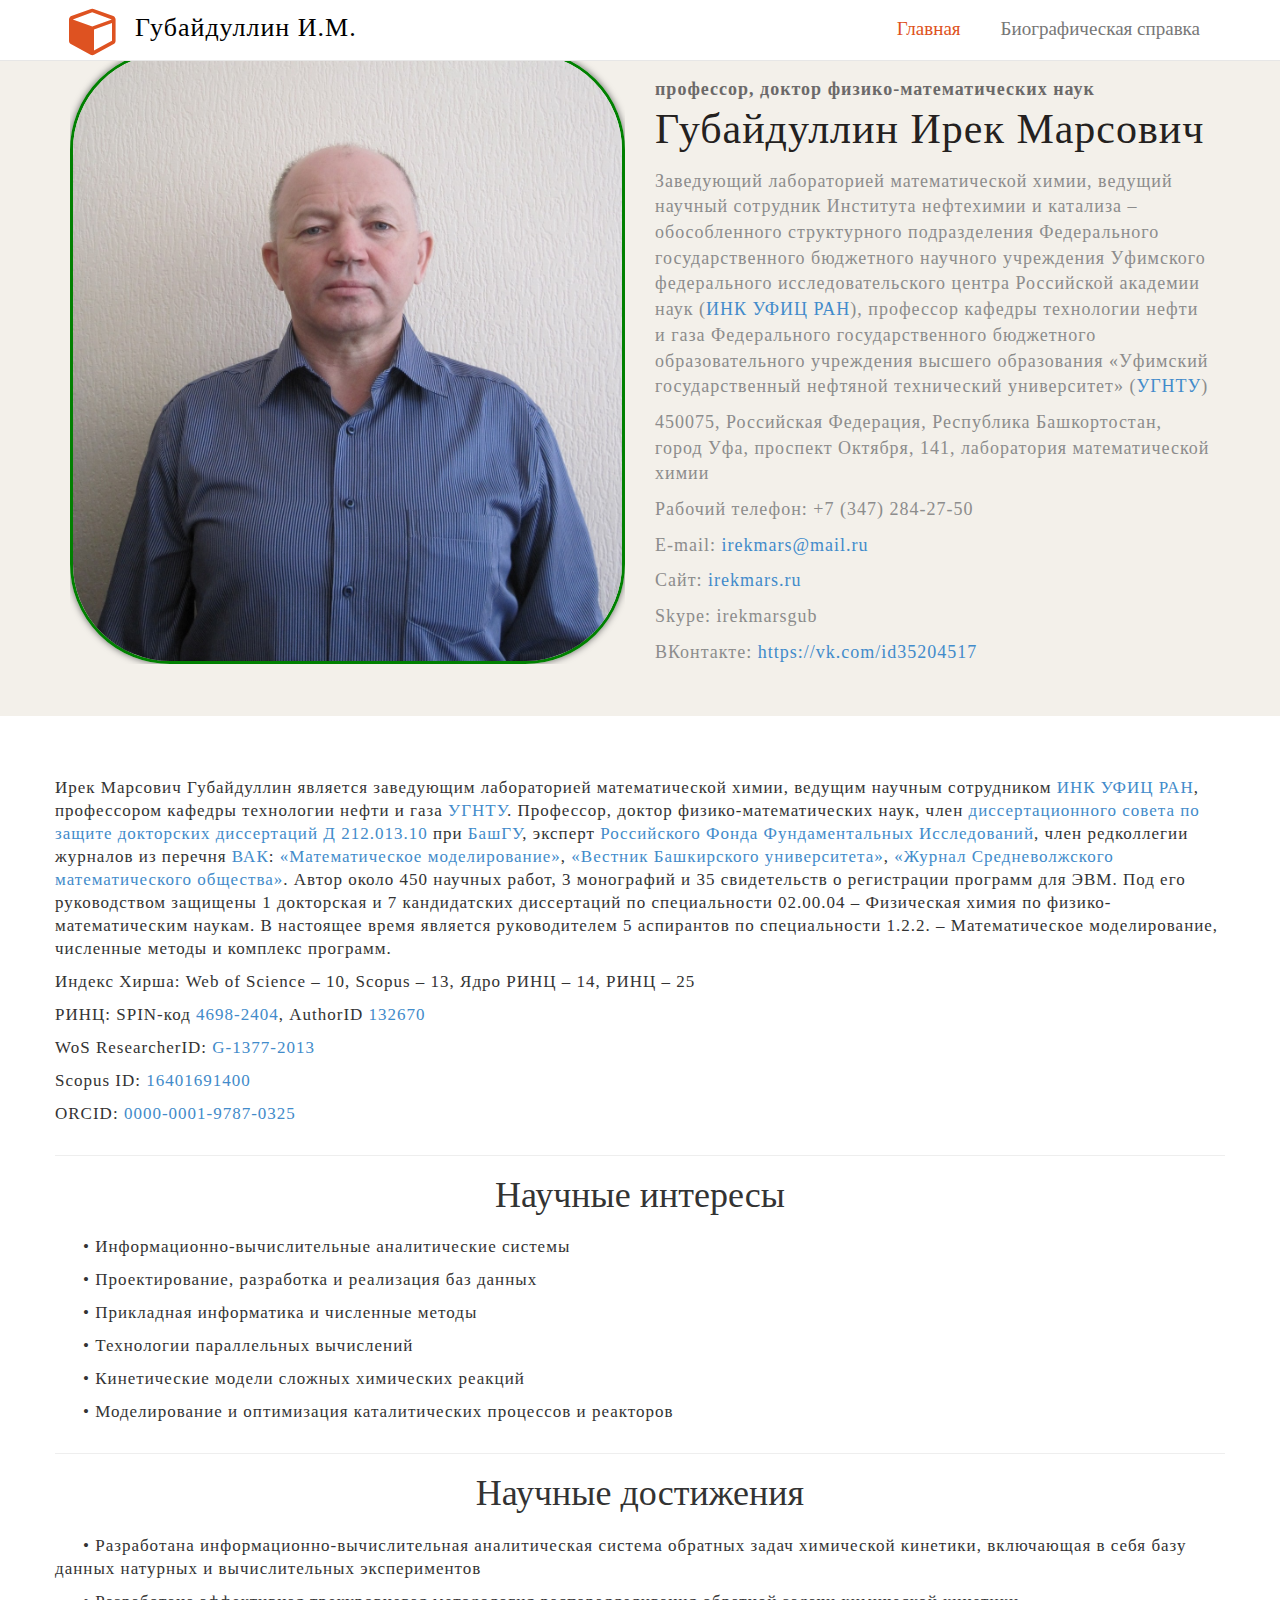
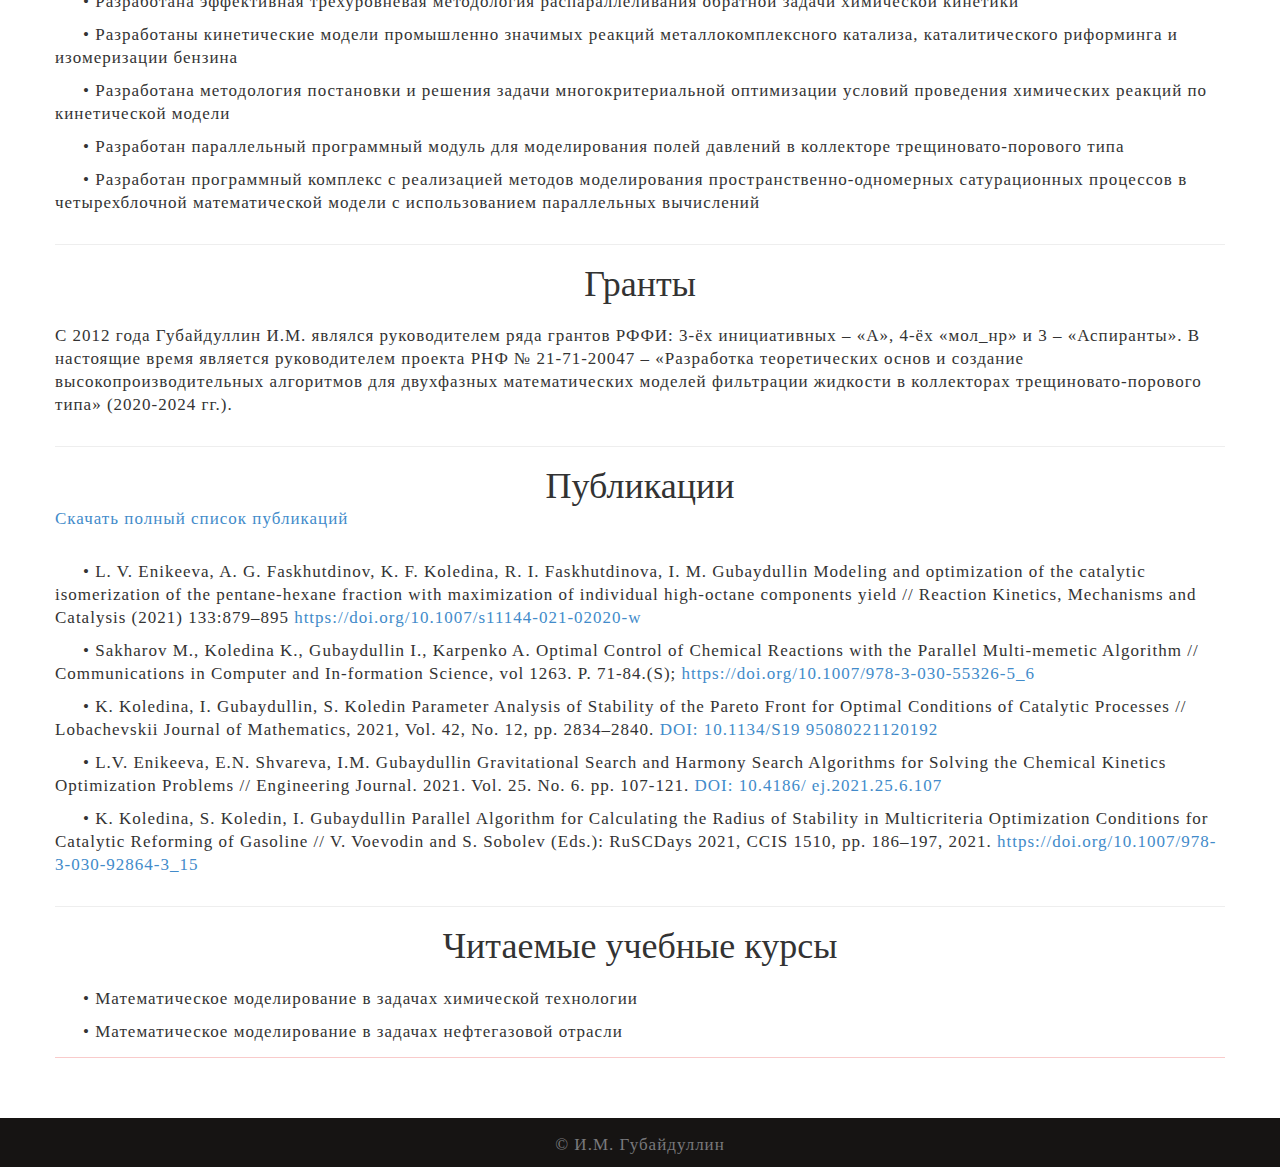
==== commit 131d12fb: "t" ====
--- a/index.html
+++ b/index.html
@@ -18,6 +18,9 @@
     border-radius: 100px; /* Радиус скругления */
     border: 3px solid green; /* Параметры рамки */
     box-shadow: 0 0 7px #666; /* Параметры тени */
+   }
+   .otstup {
+   text-indent: 2em;
    }
   </style>
   </head>
@@ -42,9 +45,7 @@
 			   <div class="collapse navbar-collapse" id="bs-example-navbar-collapse-1">
 				<ul class="nav navbar-nav navbar-right">					
 					<li><a class="color_1 active_1" href="index.html">Главная</a></li>	
-                    <li><a class="color_1" href="index.html">Автобиография</a></li>						
-                    <li><a class=" color_1" href="index.html">Гранты</a></li>						
-					<li><a class="color_1" href="index.html">Публикации</a></li>
+                    <li><a class="color_1" href="biography.html">Биографическая справка</a></li>						
 				</ul>				
 			</div>
 			<!-- Collect the nav links, forms, and other content for toggling -->
@@ -77,12 +78,102 @@
 		 <p>E-mail: <a href="mailto:irekmars@mail.ru">irekmars@mail.ru</a></p>
 		 <p>Сайт: <a href="https://irekmars.ru">irekmars.ru</a></p>
 		 <p>Skype: irekmarsgub</p>
+		 <p>ВКонтакте: <a href="https://vk.com/id35204517">https://vk.com/id35204517</a>
 	  </div>
 	</div>
    </div>
   </div>
  </section>
  
+<section id="details">
+ <div class="container">
+  <div class="row">
+   <div class="col-sm-12 space_all">
+    <div class="details_3 clearfix">
+     <div class="blog_10">
+      <p>Ирек Марсович Губайдуллин является заведующим лабораторией математической химии, 
+	  ведущим научным сотрудником <a href="https://ipc-ras.ru">ИНК УФИЦ РАН</a>, профессором кафедры технологии нефти и газа <a href="https://rusoil.net">УГНТУ</a>. 
+	  Профессор, доктор физико-математических наук, 
+	  член <a href="https://bashedu.ru/dissertacionnyy-sovet-24227403-d-21201310">диссертационного совета по защите докторских 
+	  диссертаций Д 212.013.10</a> при <a href="https://bashedu.ru">БашГУ</a>, эксперт <a href="https://www.rfbr.ru">Российского Фонда Фундаментальных Исследований</a>, 
+	  член редколлегии журналов из перечня <a href="https://vak.minobrnauki.gov.ru/main">ВАК</a>: <a href="http://www.mathnet.ru/php/journal.phtml?jrnid=mm&option_lang=rus">
+	  «Математическое моделирование»</a>, <a href="http://bulletin-bsu.com/">«Вестник Башкирского университета»</a>, 
+	  <a href="http://journal.svmo.ru/">«Журнал Средневолжского математического общества»</a>. Автор около 450 научных работ, 3 монографий и 35 свидетельств о 
+	  регистрации программ для ЭВМ. Под его руководством защищены 1 докторская и 7 кандидатских диссертаций по специальности 02.00.04 – Физическая химия по физико-математическим наукам. 
+	  В настоящее время является руководителем 5 аспирантов по специальности 1.2.2. – Математическое моделирование, численные методы и комплекс программ.</p>
+	  <p>Индекс Хирша: Web of Science – 10, Scopus – 13, Ядро РИНЦ – 14, РИНЦ – 25</p>
+	  <p>РИНЦ: SPIN-код <a href="https://www.elibrary.ru/author_profile.asp?authorid=132670">4698-2404</a>, 
+	  AuthorID <a href="https://www.elibrary.ru/author_profile.asp?authorid=132670">132670</a></p>
+	  <p>WoS ResearcherID: <a href="https://publons.com/researcher/2637453/irek-m-gubaydullin/">G-1377-2013</a></p>
+	  <p>Scopus ID: <a href="https://www.scopus.com/authid/detail.uri?authorId=16401691400">16401691400</a></p>
+	  <p>ORCID: <a href="https://orcid.org/0000-0001-9787-0325">0000-0001-9787-0325</a></p>
+	  
+	  <hr color="#f9cbcb" size="1">
+	  <h1 align="center">Научные интересы</h1>
+	  <br>
+	  <div class="otstup">
+		<p>&bull; Информационно-вычислительные аналитические системы</p>
+		<p>&bull; Проектирование, разработка и реализация баз данных</p>
+		<p>&bull; Прикладная информатика и численные методы</p>
+		<p>&bull; Технологии параллельных вычислений</p>
+		<p>&bull; Кинетические модели сложных 
+	  химических реакций</p>
+		<p>&bull; Моделирование и оптимизация каталитических процессов и реакторов</p>
+      </div>
+	  
+	  <hr color="#f9cbcb" size="1">
+	  <h1 align="center">Научные достижения</h1>
+	  <br>
+	  <div class="otstup">
+		<p>&bull; Разработана информационно-вычислительная аналитическая система обратных задач химической кинетики,  
+		включающая в себя базу данных натурных и вычислительных экспериментов</p>
+		<p>&bull; Разработана эффективная трехуровневая методология распараллеливания обратной задачи химической кинетики</p>
+		<p>&bull; Разработаны кинетические модели промышленно значимых реакций металлокомплексного катализа, каталитического риформинга и изомеризации бензина</p>
+		<p>&bull; Разработана методология постановки и решения задачи многокритериальной оптимизации условий проведения химических реакций по кинетической модели</p>
+		<p>&bull; Разработан параллельный программный модуль для моделирования полей давлений в коллекторе трещиновато-порового типа</p>
+		<p>&bull; Разработан программный комплекс с реализацией методов моделирования пространственно-одномерных сатурационных процессов в четырехблочной математической модели с использованием параллельных вычислений</p>
+      </div>
+
+	  <hr color="#f9cbcb" size="1">
+	  <h1 align="center">Гранты</h1>
+	  <br>
+      <p>С 2012 года Губайдуллин И.М. являлся руководителем ряда грантов РФФИ: 3-ёх инициативных – «А», 4-ёх «мол_нр» и 3 – «Аспиранты». 
+	  В настоящие время является руководителем проекта РНФ № 21-71-20047 – «Разработка теоретических основ и создание 
+	  высокопроизводительных алгоритмов для двухфазных математических моделей фильтрации жидкости в коллекторах трещиновато-порового типа» (2020-2024 гг.).</p>
+      	  
+	  <hr color="#f9cbcb" size="1">
+	  <h1 align="center">Публикации</h1>
+	  <p><a href="docs/Сп_науч_тр_Губайдуллина_ИМ_ЧК_05.doc">Скачать полный список публикаций</a></p>
+	  <br>
+	  <div class="otstup">
+		<p>&bull; L. V. Enikeeva, A. G. Faskhutdinov, K. F. Koledina, R. I. Faskhutdinova, I. M. Gubaydullin Modeling and optimization of the catalytic isomerization of the pentane-hexane fraction with maximization of individual high-octane components yield
+		// Reaction Kinetics, Mechanisms and Catalysis (2021) 133:879–895 <a href="https://doi.org/10.1007/s11144-021-02020-w">https://doi.org/10.1007/s11144-021-02020-w</a></p>
+		<p>&bull; Sakharov M., Koledina K., Gubaydullin I., Karpenko A. Optimal Control of Chemical Reactions with the Parallel Multi-memetic Algorithm // 
+		Communications in Computer and In-formation Science, vol 1263. P. 71-84.(S); <a href="https://doi.org/10.1007/978-3-030-55326-5_6">https://doi.org/10.1007/978-3-030-55326-5_6</a></p>
+		<p>&bull; K. Koledina, I. Gubaydullin, S. Koledin Parameter Analysis of Stability of the Pareto Front for Optimal Conditions of Catalytic Processes // 
+		Lobachevskii Journal of Mathematics, 2021, Vol. 42, No. 12, pp. 2834–2840. <a href="https://link.springer.com/article/10.1134/S1995080221120192">DOI: 10.1134/S19 95080221120192</a></p>
+		<p>&bull; L.V. Enikeeva, E.N. Shvareva, I.M. Gubaydullin Gravitational Search and Harmony Search Algorithms for Solving the Chemical Kinetics Optimization Problems // 
+		Engineering Journal. 2021. Vol. 25. No. 6. pp. 107-121. <a href="https://doi.org/10.4186/ej.2021.25.6.107">DOI: 10.4186/ ej.2021.25.6.107</a></p>
+		<p>&bull; K. Koledina, S. Koledin, I. Gubaydullin Parallel Algorithm for Calculating the Radius of Stability in Multicriteria Optimization Conditions for Catalytic Reforming of Gasoline // 
+		V. Voevodin and S. Sobolev (Eds.): RuSCDays 2021, CCIS 1510, pp. 186–197, 2021. <a href="https://doi.org/10.1007/978-3-030-92864-3_15">https://doi.org/10.1007/978-3-030-92864-3_15</a></p>
+      </div>	  
+
+	  <hr color="#f9cbcb" size="1">
+	  <h1 align="center">Читаемые учебные курсы</h1>
+	  <br>
+	  <div class="otstup">
+		<p>&bull; Математическое моделирование в задачах химической технологии</p>
+		<p>&bull; Математическое моделирование в задачах нефтегазовой отрасли</p>
+      </div>
+	  
+     </div>
+    </div>
+   </div>
+   </div>
+  </div>
+ </div>
+</section>
+
 <section id="footer_bottom">
  <div class="container">
     <div class="col-sm-12">
